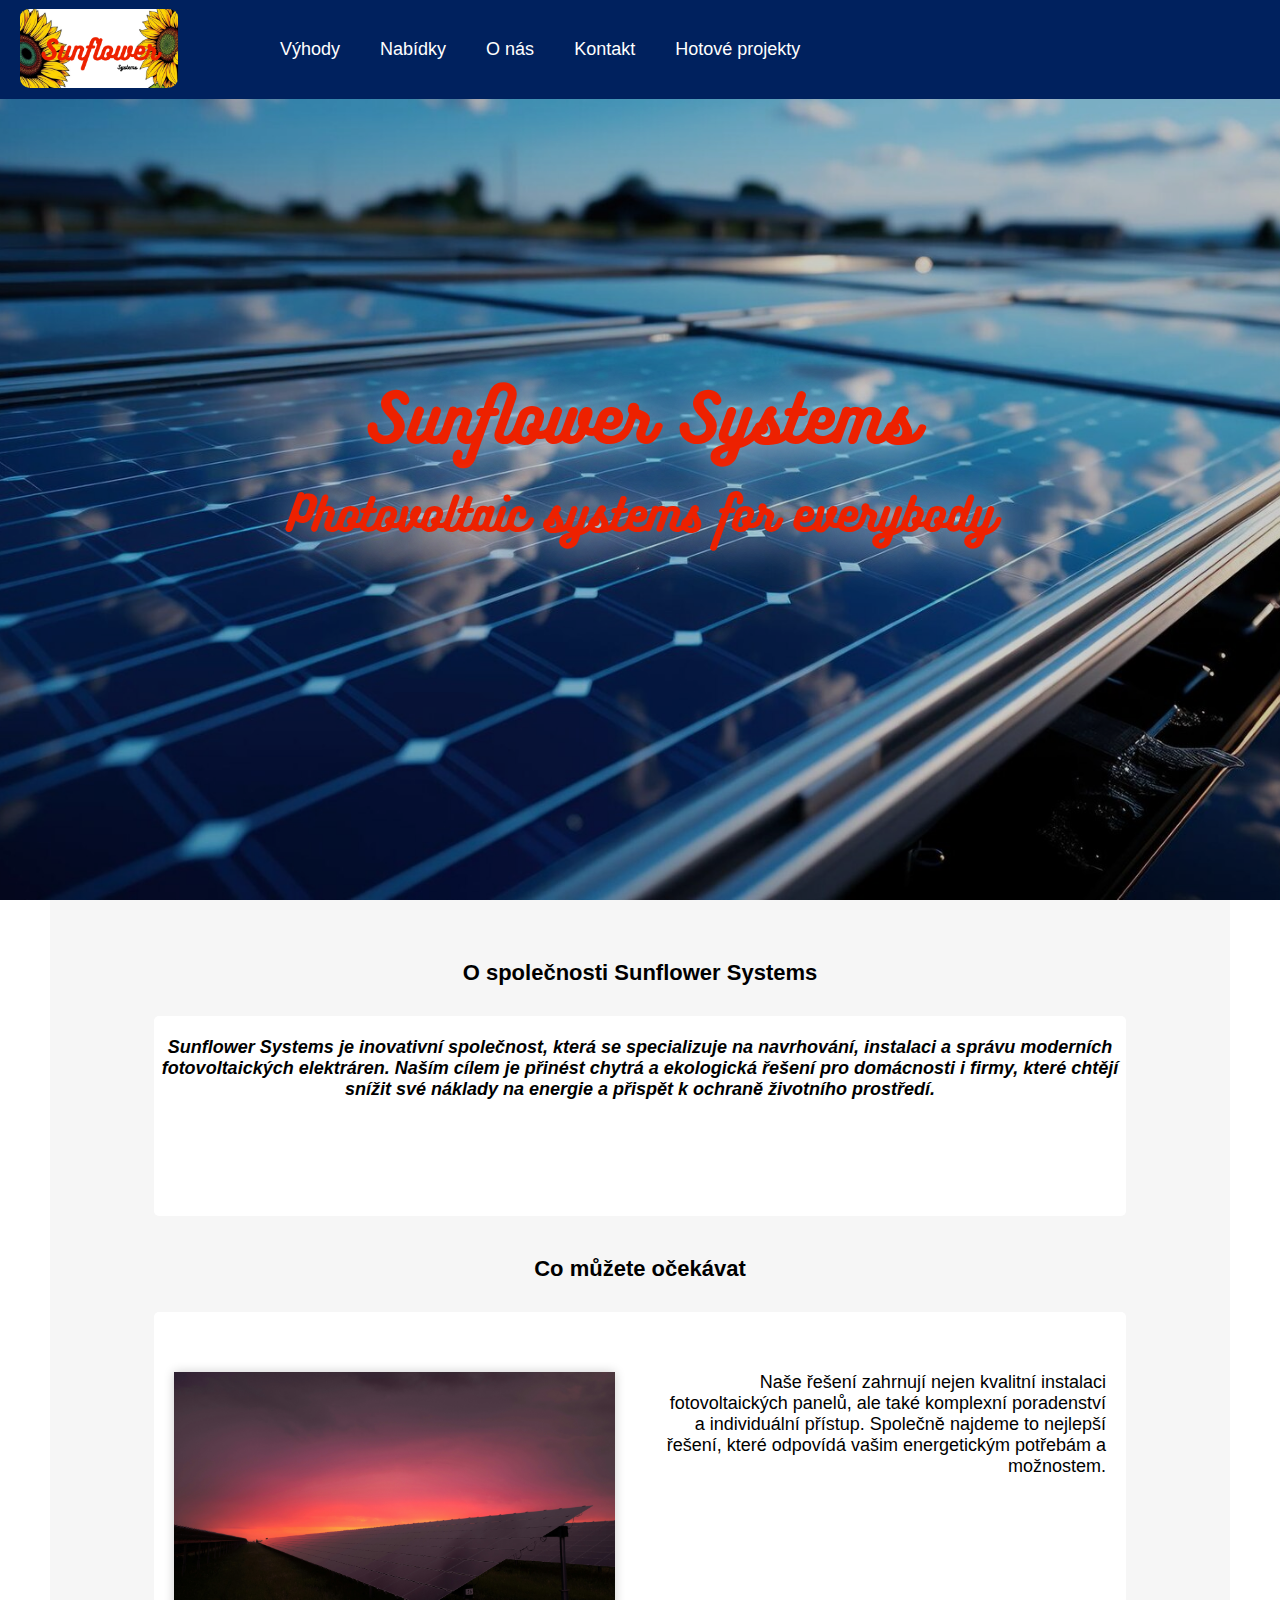
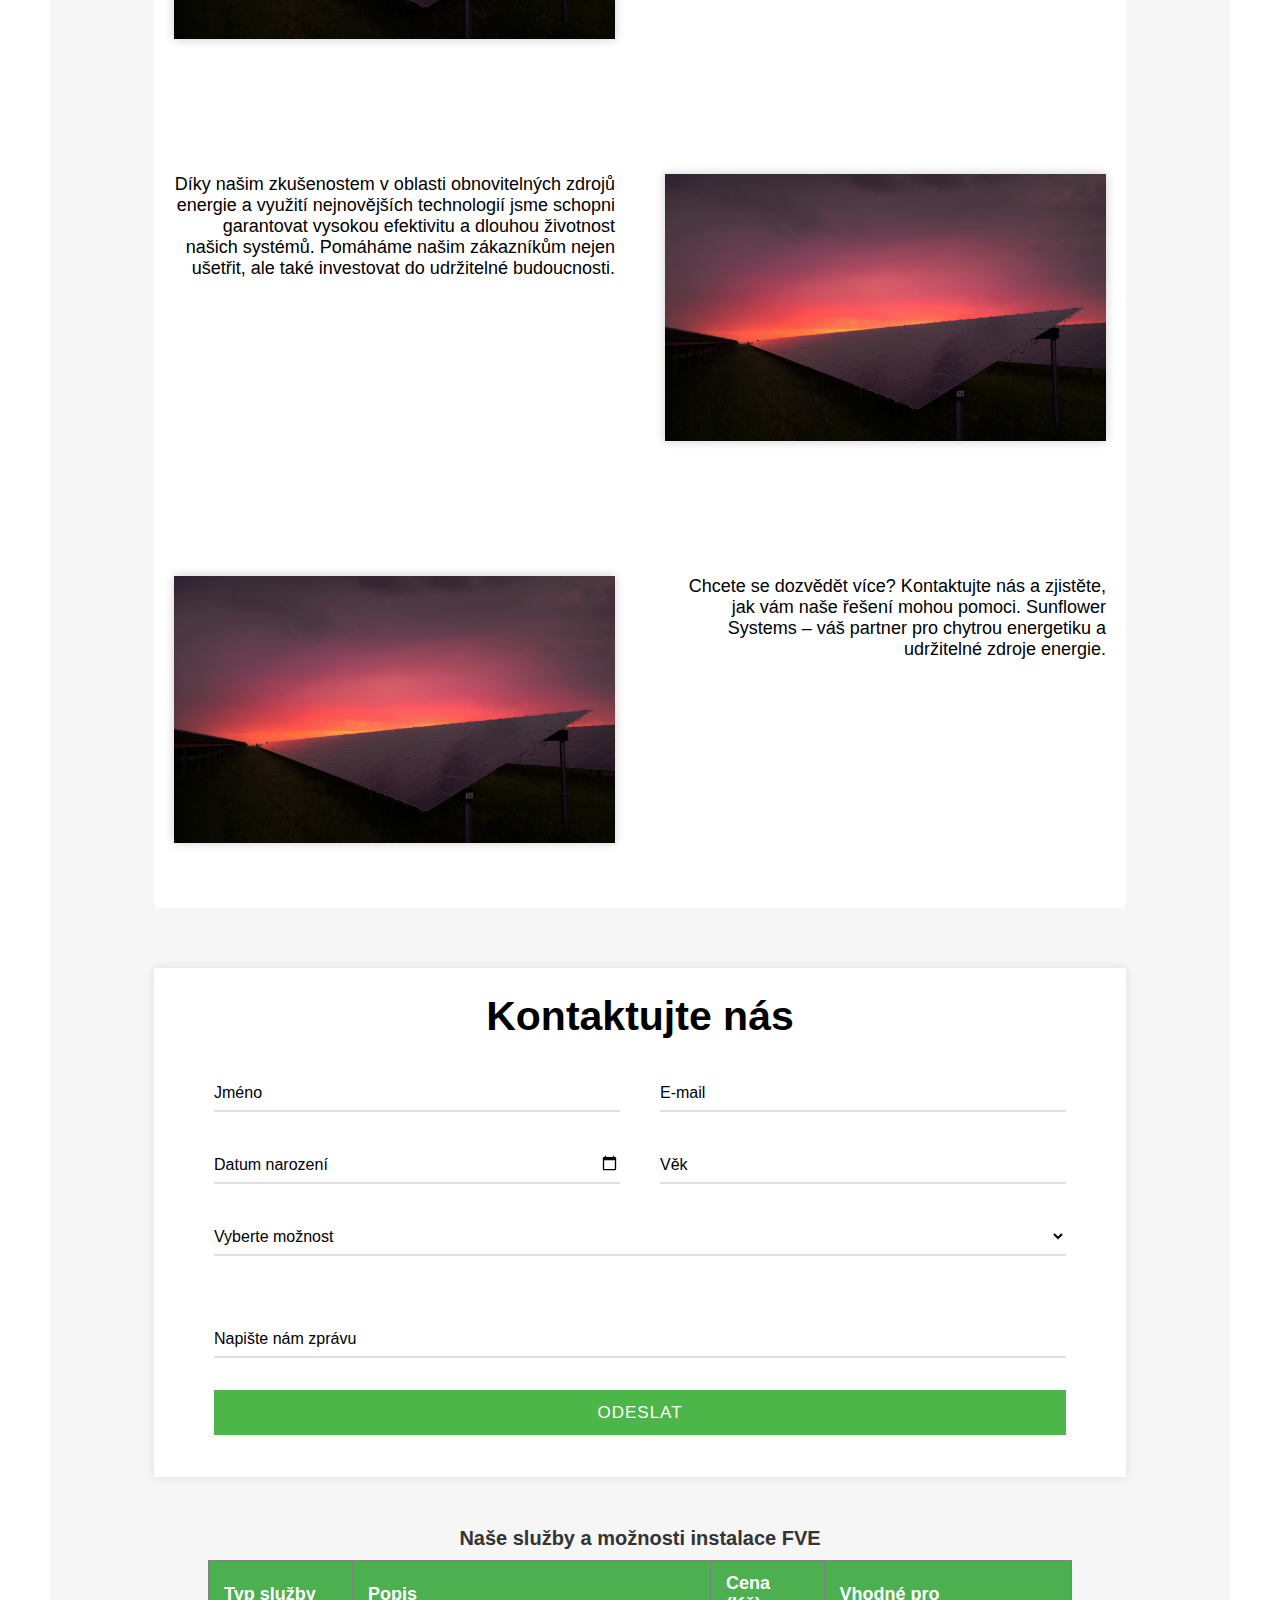
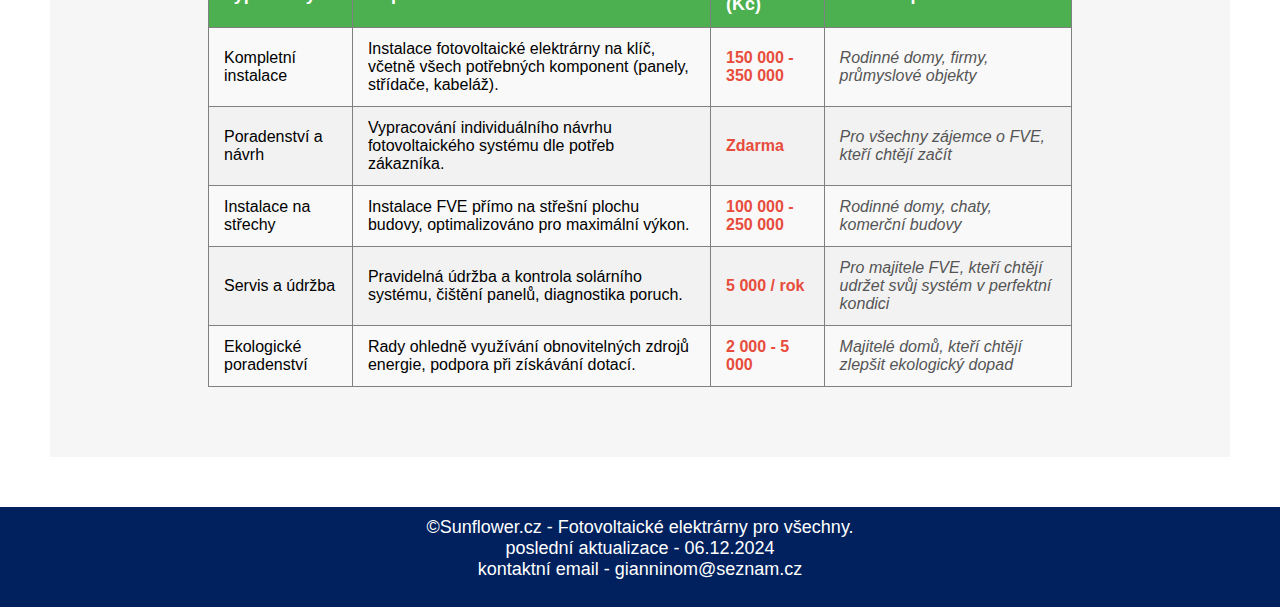
==== index.html @ 7a8575ac "first commit" ====
<!DOCTYPE html>
<html lang="en">
<head>
    <meta charset="UTF-8">
    <meta name="viewport" content="width=device-width, initial-scale=1.0">
    <link rel="stylesheet" href="style.css">
    <script src="script.js"></script>
    <title>Sunflower systems</title>
</head>
<body>
<header>
    <nav>
        <div id="company">
            <div id="logo">
                <a href="index.html"><img src="images/company_logo.png" alt="Sunflower systems logo společnosti"></a>
            </div>
        </div>
    
        <input type="checkbox" id="menu-toggle" />
        <label for="menu-toggle" class="hamburger">&#9776;</label>
        
        <div id="menu">
            <ul>
                <li><a href="advantages.html">Výhody</a></li>
                <li><a href="offers.html">Nabídky</a></li>
                <li><a href="about_us.html">O nás</a></li>
                <li><a href="contact_us.html">Kontakt</a></li>
                <li><a href="projects.html">Hotové projekty</a></li>
            </ul>
        </div>
    </nav>
</header>


<div id="hero">
    <div class="overlay"><img src="images/solar_plant_02.jpg" alt="Obrázek fotovoltaické elektrárny pro pozadí stránky"></div>
    <div class="introduction">
        <h1 style="font-family: 'Bukhari Script'; font-weight: lighter;">Sunflower Systems</h1>
        <h2 style="font-family: 'Bukhari Script'; font-weight: lighter;">Photovoltaic systems for everybody</h2>
    </div>
</div>

<div id="main-content">
    <h2>O společnosti Sunflower Systems</h2>
    <section id="basic-info">
        <br>
        <p><i><strong>Sunflower Systems je inovativní společnost, která se specializuje na navrhování, instalaci a správu moderních fotovoltaických elektráren. Naším cílem je přinést chytrá a ekologická řešení pro domácnosti i firmy, které chtějí snížit své náklady na energie a přispět k ochraně životního prostředí.</strong></i></p>
    </section>

    <h2>Co můžete očekávat</h2>
    <section class="basic-info-container">

        <div class="box">
            <img src="images/solar_plant.jpg" alt="Fotovoltaická elektrárna v provozu">
        </div>
        <div class="box">
            <p>Naše řešení zahrnují nejen kvalitní instalaci fotovoltaických panelů, ale také komplexní poradenství a individuální přístup. Společně najdeme to nejlepší řešení, které odpovídá vašim energetickým potřebám a možnostem.</p>
        </div>
    
        <div class="box">
            <p>Díky našim zkušenostem v oblasti obnovitelných zdrojů energie a využití nejnovějších technologií jsme schopni garantovat vysokou efektivitu a dlouhou životnost našich systémů. Pomáháme našim zákazníkům nejen ušetřit, ale také investovat do udržitelné budoucnosti.</p>
        </div>
        <div class="box">
            <img src="images/solar_plant.jpg" alt="Detailní pohled na solární panely">
        </div>
    
        <div class="box">
            <img src="images/solar_plant.jpg" alt="Instalace fotovoltaických panelů">
        </div>
        <div class="box">
            <p>Chcete se dozvědět více? Kontaktujte nás a zjistěte, jak vám naše řešení mohou pomoci. Sunflower Systems – váš partner pro chytrou energetiku a udržitelné zdroje energie.</p>
        </div>
    </section>
    
    
    <section id="contact-us-form">
        <div class="contact-us-container">
            <div class="text">
                Kontaktujte nás
            </div>
            <form action="#">
                <div class="form-row">
                    <div class="input-data">
                        <input type="text" required id="name">
                        <div class="underline"></div>
                        <label for="name">Jméno</label>
                    </div>
                    <div class="input-data">
                        <input type="email" required id="email">
                        <div class="underline"></div>
                        <label for="email">E-mail</label>
                    </div>
                </div>
                <div class="form-row">
                    <div class="input-data">
                        <input type="date" required id="date">
                        <div class="underline"></div>
                        <label for="date">Datum narození</label>
                    </div>
                    <div class="input-data">
                        <input type="number" min="0" step="1" oninput="validity.valid||(value='');" required id="age">
                        <div class="underline"></div>
                        <label for="age">Věk</label>
                    </div>
                </div>
                <div class="form-row">
                    <div class="input-data">
                        <select id="options" required>
                            <option value="" disabled selected></option>
                            <option value="RD">Rodinný dům</option>
                            <option value="F">Firma</option>
                            <option value="BD">Bytový dům</option>
                            <option value="O">Obec</option>
                        </select>
                        <div class="underline"></div>
                        <label for="options">Vyberte možnost</label>
                    </div>
                </div>
                <div class="form-row">
                    <div class="input-data textarea">
                        <textarea rows="8" cols="80" required id="text" name="text"></textarea>
                        <br />
                        <div class="underline"></div>
                        <label for="text">Napište nám zprávu</label>
                        <br />
                    </div>
                </div>
                <div class="form-row submit-btn">
                    <div class="input-data">
                        <div class="inner"></div>
                        <input type="submit" value="Odeslat">
                    </div>
                </div>
            </form>
        </div>
    </section>    
    <table border="1">
        <caption>Naše služby a možnosti instalace FVE</caption>
        <thead>
          <tr>
            <th>Typ služby</th>
            <th>Popis</th>
            <th>Cena (Kč)</th>
            <th>Vhodné pro</th>
          </tr>
        </thead>
        <tbody>
          <tr>
            <td>Kompletní instalace</td>
            <td>Instalace fotovoltaické elektrárny na klíč, včetně všech potřebných komponent (panely, střídače, kabeláž).</td>
            <td>150 000 - 350 000</td>
            <td>Rodinné domy, firmy, průmyslové objekty</td>
          </tr>
          <tr>
            <td>Poradenství a návrh</td>
            <td>Vypracování individuálního návrhu fotovoltaického systému dle potřeb zákazníka.</td>
            <td>Zdarma</td>
            <td>Pro všechny zájemce o FVE, kteří chtějí začít</td>
          </tr>
          <tr>
            <td>Instalace na střechy</td>
            <td>Instalace FVE přímo na střešní plochu budovy, optimalizováno pro maximální výkon.</td>
            <td>100 000 - 250 000</td>
            <td>Rodinné domy, chaty, komerční budovy</td>
          </tr>
          <tr>
            <td>Servis a údržba</td>
            <td>Pravidelná údržba a kontrola solárního systému, čištění panelů, diagnostika poruch.</td>
            <td>5 000 / rok</td>
            <td>Pro majitele FVE, kteří chtějí udržet svůj systém v perfektní kondici</td>
          </tr>
          <tr>
            <td>Ekologické poradenství</td>
            <td>Rady ohledně využívání obnovitelných zdrojů energie, podpora při získávání dotací.</td>
            <td>2 000 - 5 000</td>
            <td>Majitelé domů, kteří chtějí zlepšit ekologický dopad</td>
          </tr>
        </tbody>
      </table>
</div>

<footer>
    <p>
        ©Sunflower.cz - Fotovoltaické elektrárny pro všechny. <br>
        poslední aktualizace - 06.12.2024 <br>
        kontaktní email - gianninom@seznam.cz <br>
    </p>
</footer>
</body>
</html>
---- style.css ----
*{
    margin: 0;
    padding: 0;
    box-sizing: border-box;
    outline: none;
    font-family: Arial, Helvetica, sans-serif;
    font-size: 18px;
    /* border: 1px indianred dotted; */
}

body{
    display: flex;
    flex-direction: column;
}

@font-face {
    font-family: 'Bukhari Script';  /* Name to use in CSS */
    src: url('BukhariScript.ttf') format('truetype');  /* Path to the font file */
    font-weight: normal;  /* Define weight */
    font-style: normal;   /* Define style */
}

@media (max-width: 700px) {
    *{
        font-size: 16px;
    }
}

a,
a:visited,
a:hover,
a:active {
    color: inherit;
    text-decoration: none;
}

h1{
    font-size: 40px;
    margin-top: 2vh;
}
h2{
    font-size: 22px;
    margin-top: 10px;
}

/* Navbar */
/* ------------------------------------------------------------ */


nav {
    height: 11vh;
    width: 100vw;
    background-color: #00215E;
    color: #fff;
    display: grid;
    grid-template-columns: 1fr 5fr;
    align-items: center;
    left: 0;
    top: 0;
    position: fixed;
    z-index: 10;
    text-align: center;
    padding: 0 20px;
}

#logo img {
    max-height: 9vh;
    border-radius: 10px;
    padding-top: 2px;
}

#company {
    display: flex;
    align-items: center;
    gap: 15px;
    width: 250px;
}

#menu-toggle {
    display: none;
}

.hamburger {
    display: none;
    font-size: 2rem;
    cursor: pointer;
    margin-left: auto;
}

#menu ul {
    display: flex;
    gap: 20px;
    list-style-type: none;
    margin: 0;
    padding: 0;
}

#menu ul li {
    padding: 10px;
    cursor: pointer;
}

#menu ul li:hover {
    color: #ed2100;
}








/* Mobile responsive menu styling */
/* ------------------------------------------------------------ */

@media (max-width: 768px) {
    .hamburger {
        display: block;
    }

    #menu {
        display: none;
        width: 100%;
        position: absolute;
        top: 11vh;
        left: 0;
        background-color: #0056a6;
    }

    #menu ul {
        flex-direction: column;
        align-items: center;
        padding: 0;
    }

    #menu ul li {
        padding: 15px 0;
        width: 100%;
        text-align: center;
    }

    #menu-toggle:checked + .hamburger + #menu {
        display: block;
    }
}







/* Hero */
/* ------------------------------------------------------------ */

#hero {
    display: flex;
    justify-content: center;
    align-items: center;
    width: 100%;
    max-width: 100%;
    height: 100vh;
    position: fixed;
    z-index: 1;
    text-align: center;
    max-width: 100vw;
}

.overlay{
    position: absolute;
    top: 0;
    left: 0;
    width: 100%;
    height: 100vh;
    z-index: -1;
}

.overlay img{
    width: 100%;
    height: 100%;
    object-fit: cover;
    filter: brightness(80%);
}

.introduction h1{
    font-size: 3.5rem;
    color: #ed2100;
    text-shadow: 2px 2px 50px #fff;
}

.introduction h2{
    font-size: 2.5rem;
    color: #ed2100;
    text-shadow: 2px 2px 50px #fff;
}

@media (max-width: 700px) {
    .introduction{
        font-size: 2.5rem;
    }

}









/* Main Content */
/* ------------------------------------------------------------ */


#main-content{
    display: flex;
    height: auto;
    max-width: 100%;
    background: #f6f6f6;
    z-index: 5;
    top: 100vh;
    padding: 50px;
    margin: 50px;
    margin-top: 100vh;
    align-items: center;
    justify-content: center;
    text-align: center;
    flex-direction: column;
    border-radius: 0px;
}

#main-content section{
    margin: 30px 0;
    width: 90%;
    max-width: 90%;
    min-height: 200px;
    border-radius: 5px;
}

section img {
    max-width: 100%;
    height: auto;
    box-shadow: 0 0 10px rgba(0,0,0,0.2);
}

.basic-info-container {
    display: flex;
    flex-wrap: wrap;
    gap: 10px;
    max-width: 500px;
    background-color: #fff;
}

#basic-info{
    background-color: #fff;
}

.box {
    flex: 1 1 calc(50% - 10px);
    background-color: #fff;
    padding: 20px;
    margin-top: 40px;
    margin-bottom: 40px;
    box-sizing: border-box;
    text-align: right;
}

@media (max-width: 700px) {
    #main-content{
        width: 100%;
        margin: 0;
        padding: 0;
        margin-top: 100vh;
    }
    #main-content section{
        margin: 0;
        width: 98%;
        margin-bottom: 50px;
        margin-top: 20px;
    }
}









/* Contact us Form*/
/* ------------------------------------------------------------ */

#contact-us-form {
    z-index: 10;
    display: flex;
    align-items: center;
    justify-content: center;
    width: 1000px !important;
    height: auto
}

.contact-us-container {
    width: 1000px;
    background: #fff;
    padding: 25px 40px 10px 40px;
    margin: 0;
    box-shadow: 0 0 10px rgba(0, 0, 0, 0.1);
    text-align: left;
}

.contact-us-container .text {
    text-align: center;
    font-size: 41px;
    font-weight: 600;
}

.contact-us-container form .form-row {
    display: flex;
    margin: 32px 0;
    flex-wrap: wrap;
}

form .form-row .input-data {
    width: 100%;
    height: 40px;
    margin: 0 20px;
    position: relative;
    flex: 1;
    min-width: calc(50% - 40px);
}

form .form-row .textarea {
    height: 70px;
}

.input-data input,
.textarea textarea,
.input-data select,
.input-data option {
    display: block;
    width: 100%;
    height: 100%;
    border: none;
    font-size: 17px;
    border-bottom: 2px solid rgba(0, 0, 0, 0.12);
    background: none;
}

.input-data select option{
    height: auto;
    padding: 5px 0;
    font-size: 16px;
    cursor: pointer;
}

.input-data input:focus ~ label, 
.input-data select:focus ~ label, 
.textarea textarea:focus ~ label,
.input-data input:valid ~ label, 
.input-data select:valid ~ label, 
.textarea textarea:valid ~ label {
    transform: translateY(-20px);
    font-size: 14px;
    color: #255E69;
}

.textarea textarea {
    resize: none;
    padding-top: 10px;
}

.input-data label {
    position: absolute;
    pointer-events: none;
    bottom: 10px;
    font-size: 16px;
    transition: all 0.3s ease;
}

.input-data .underline {
    position: absolute;
    bottom: 0;
    height: 2px;
    width: 100%;
}

.input-data .underline:before {
    position: absolute;
    content: "";
    height: 2px;
    width: 100%;
    background: #255E69;
    transform: scaleX(0);
    transform-origin: center;
    transition: transform 0.3s ease;
}

.input-data input:focus ~ .underline:before,
.input-data select:focus ~ .underline:before,
.input-data input:valid ~ .underline:before,
.textarea textarea:focus ~ .underline:before,
.textarea textarea:valid ~ .underline:before {
    transform: scale(1);
}

.submit-btn .input-data {
    overflow: hidden;
    height: 45px !important;
    width: 25% !important;
}

.submit-btn .input-data .inner {
    height: 100%;
    width: 300%;
    position: absolute;
    background: #4CB648;
    transition: all 0.4s;
}

.submit-btn .input-data input {
    background: none;
    border: none;
    color: #fff;
    font-size: 17px;
    font-weight: 500;
    text-transform: uppercase;
    letter-spacing: 1px;
    cursor: pointer;
    position: relative;
    z-index: 2;
}

input[type=date]:required:invalid {
    color: transparent;
}

input[type=date]:focus {
    color: black !important;
}

@media (max-width: 700px) {
    .contact-us-container .text {
        font-size: 30px;
    }
    .contact-us-container form {
        padding: 10px 0 0 0;
    }
    .contact-us-container form .form-row {
        display: block;
    }
    form .form-row .input-data {
        margin: 35px 0 !important;
        min-width: 100%;
    }
    .submit-btn .input-data {
        width: 40% !important;
    }
}










/* Table */
/* ------------------------------------------------------------ */
table {
    width: 80%;
    border-collapse: collapse;
    margin: 20px auto;
    font-family: Arial, sans-serif;
}

th {
    background-color: #4CAF50;
    color: white;
    padding: 12px 15px;
    text-align: left;
    font-size: 18px;
}

td {
    background-color: #f9f9f9;
    padding: 12px 15px;
    text-align: left;
    font-size: 16px;
}

tr:nth-child(even) td {
    background-color: #f2f2f2;
}

tr:hover td {
    background-color: #ddd;
}

caption {
    font-size: 20px;
    font-weight: bold;
    margin-bottom: 10px;
    color: #333;
}

td:nth-child(3) {
    font-weight: bold;
    color: #e74c3c;
}

td:nth-child(4) {
    font-style: italic;
    color: #555;
}

/* Responsive table styles */
@media (max-width: 768px) {
    table {
        width: 80%;
    }

    thead {
        display: none;
    }

    tr {
        display: block;
        margin-bottom: 15px;
        border: 1px solid #ddd;
        border-radius: 5px;
        box-shadow: 0 4px 8px rgba(0, 0, 0, 0.1);
        overflow: hidden;
    }

    td {
        display: block;
        text-align: left;
        padding: 10px;
        font-size: 14px;
        position: relative;
    }

    td:before {
        content: attr(data-label);
        position: absolute;
        left: 10px;
        font-weight: bold;
        text-align: left;
        color: #555;
    }

    td:nth-child(3) {
        text-align: right;
    }
}








/* Footer */
/* ------------------------------------------------------------ */

footer{
    position: relative;
    bottom: 0;
    height: 100px;
    width: 100%;
    background-color: #00215E;
    z-index: 10;
    color: white;
    text-align: center;
}
footer p {
    padding-top: 10px;
}



















/* Contact us */
/* ------------------------------------------------------------ */

#contact-us {
    position: relative;
    margin-top: 10vh;
    background-color: #f6f6f6;
    width: 100%;
    min-height: 100vh;
    z-index: 5;
    display: flex;
    flex-direction: column;
    align-items: center;
    padding: 20px;
}

#contact-us section {
    background-color: #fff;
    margin: 20px;
    text-align: center;
    box-shadow: 0 0 10px rgba(0, 0, 0, 0.2);
    border-radius: 5px;
    width: 90%;
    max-width: 1000px;
}

.contact-group {
    display: flex;
    flex-wrap: wrap;
    gap: 20px;
    justify-content: center;
    padding: 20px;
}

.contact-item {
    flex: 1 1 200px;
    padding: 15px;
    box-shadow: 0 0 10px rgba(0, 0, 0, 0.1);
    border-radius: 5px;
}

#google-map {
    width: 90%;
    max-width: 1000px;
    height: 50vh;
    margin: 20px auto;
}

iframe {
    width: 100%;
    height: 100%;
    border-radius: 5px;
}

@media (max-width: 700px) {
    .contact-group {
        flex-direction: column;
        align-items: center;
        gap: 15px;
    }
    .contact-item {
        width: 100%;
        padding: 10px;
        box-shadow: none;
    }
    #contact-us section {
        box-shadow: none;
        margin: 10px 0;
    }
}









/* About us */
/* ------------------------------------------------------------ */

#about-us{
    margin-top: 10vh;
    width: 100%;
    height: 100vh;
    z-index: 5;
    padding-top: 20px;
    max-width: 100vw;
    filter: brightness(140%);
    overflow: hidden;
}

#about-us p{
    padding: 20px;
    margin-right: 25vw;
    font-weight: bold;
    background-color: #f6f6f6;
    border-radius: 5px;
    margin: 10px;
    border: 1px solid black;
}

#about-us img{
    z-index: -1;
    position: absolute;
    top: 0;
    left: 0;
    width: 100%;
    height: 120vh;
    opacity: 0.7;
}

@media (max-width: 700px) {
    #about-us{
        height: auto;
    }

    #about-us p{
        padding: 20px;
        margin-right: 0;
        font-weight: bold;
        margin-right: 10px;
    }

    #about-us img{
        display: none;
    }
}












/* Advantages */
/* ------------------------------------------------------------ */

#advantages{
    background-color: #f6f6f6;
    width: 100%;
    min-height: 100vh;
    position: relative;
    display: grid;
    grid-template-columns: 1fr 1fr 1fr;
    align-items: center;
    justify-items: center;
    padding-top: 100px;
}

.adv-div{
    text-align: center;
    box-shadow: 0 0 10px rgba(0,0,0,0.1);
    background-color: #fff;
    transition: all 0.4s ease;
    width: 26vw;
    min-height: 30vh;
    margin: 30px;
    padding: 20px;
    border-radius: 5px;
}

.adv-div-vid{
    background-color: #fff;
    text-align: center;
    box-shadow: 0 0 10px rgba(0,0,0,0.1);
    transition: all 0.4s ease;
    width: 78vw;
    height: 80vh;
    margin: 30px;
    padding: 20px;
    grid-column: span 3;
    border-radius: 5px;
}

.adv-div-vid iframe{
    max-width: 100%;
    max-height: 100%;
}

.adv-div img{
    width: 100%;
    height: auto;
}

@media (max-width: 768px) {
    #advantages {
        grid-template-columns: 1fr;
        padding-top: 10vh;
    }

    .adv-div {
        width: 90vw;
        height: auto;
        margin: 20px;
        margin-left: 0;
    }

    .adv-div-vid {
        width: 90vw;
        height: auto;
        grid-column: span 1;
        padding: 10px;
    }

    .adv-div-vid video {
        width: 100%;
        height: auto;
    }
}








/* Offers */
/* ------------------------------------------------------------ */
#offers {
    background-color: #f6f6f6;
    width: 100%;
    min-height: 100vh;
    position: relative;
    display: grid;
    grid-template-columns: 1fr;
    align-items: center;
    justify-items: center;
    padding-top: 100px;
}

/* Nabídka */
.offer {
    text-align: center;
    box-shadow: 0 4px 10px rgba(0, 0, 0, 0.1);
    background-color: #fff;
    transition: all 0.4s ease;
    width: 80vw;
    height: auto;
    margin: 30px;
    padding: 20px;
    border-radius: 10px;
    display: grid;
    grid-template-columns: 1fr 2fr;
    grid-template-rows: auto auto auto;
    gap: 10px;
}

/* Obrázky nabídky */
.offer img {
    max-height: 200px;
    width: auto;
    border-radius: 5px;
    justify-self: center;
    align-self: start;
    box-shadow: 0 2px 5px rgba(0, 0, 0, 0.1);
}

/* Nadpis nabídky */
.offer h2 {
    grid-column: span 2;
    font-size: 24px;
    color: #4CB648;
    margin: 10px 0;
}

/* Seznam informací */
.offer ul {
    grid-column: span 2;
    list-style: none;
    padding: 0;
    margin: 10px 0;
    text-align: left;
    color: #333;
}

.offer ul li {
    margin-bottom: 5px;
    font-size: 16px;
}

.offer ul li strong {
    color: #000;
}

/* Popis nabídky */
.offer p {
    grid-column: span 2;
    text-align: left;
    font-size: 14px;
    color: #555;
    line-height: 1.6;
}

/* Tlačítko nabídky */
.offer button {
    background-color: #4CB648;
    border: none;
    color: white;
    padding: 10px 20px;
    text-align: center;
    text-decoration: none;
    display: inline-block;
    font-size: 16px;
    margin: 10px 0;
    cursor: pointer;
    border-radius: 5px;
    grid-column: span 2;
    justify-self: left;
    transition: all 0.3s ease;
}

.offer button:hover {
    background-color: #45a049;
    transform: scale(1.05);
}

/* Responzivní design pro menší zařízení */
@media (max-width: 768px) {
    #offers {
        padding-top: 50px;
    }

    .offer {
        grid-template-columns: 1fr;
        grid-template-rows: auto auto auto auto;
        height: auto;
        width: 90vw;
    }

    .offer img {
        max-width: 100%;
        height: auto;
        justify-self: center;
    }

    .offer ul {
        text-align: center;
    }

    .offer button {
        width: 70%;
    }
}








/* Projects */
/* ------------------------------------------------------------ */
#projects {
    padding: 20px;
    text-align: center;
    width: 100%;
    min-height: 100vh;
    height: auto;
    background-color: #f6f6f6;
    margin-top: 11vh;
    padding: 0px 100px;
}

.gallery {
    display: grid;
    grid-template-columns: repeat(4, 1fr); /* 4 items per row */
    gap: 15px; /* Space between items */
}

.gallery figure {
    margin: 0;
    border: 1px solid #ccc;
    border-radius: 8px;
    overflow: hidden;
    text-align: center;
    box-sizing: border-box;
    display: inline-block; /* Ensure figure size matches its content */
}

.gallery img {
    display: block; /* Prevents inline spacing issues */
    max-width: 100%;
    height: auto; /* Maintain aspect ratio */
}

.gallery figcaption {
    padding: 10px;
    font-size: 14px;
    color: #555;
    background-color: #f9f9f9;
    width: 100%; /* Match figure width */
    box-sizing: border-box;
    text-align: center;
}

/* Hover effect for interactivity */
.gallery figure:hover {
    transform: scale(1.03);
    box-shadow: 0 4px 8px rgba(0, 0, 0, 0.2);
}

/* Responsive Design: Adjust layout for smaller screens */
@media screen and (max-width: 768px) {
    .gallery {
        grid-template-columns: repeat(2, 1fr); /* 2 items per row */
    }
    #projects{
        padding: 0px 25px;
    }
}

@media screen and (max-width: 480px) {
    .gallery {
        grid-template-columns: 1fr; /* 1 item per row */
    }
    #projects{
        padding: 0px 25px;
    }
}
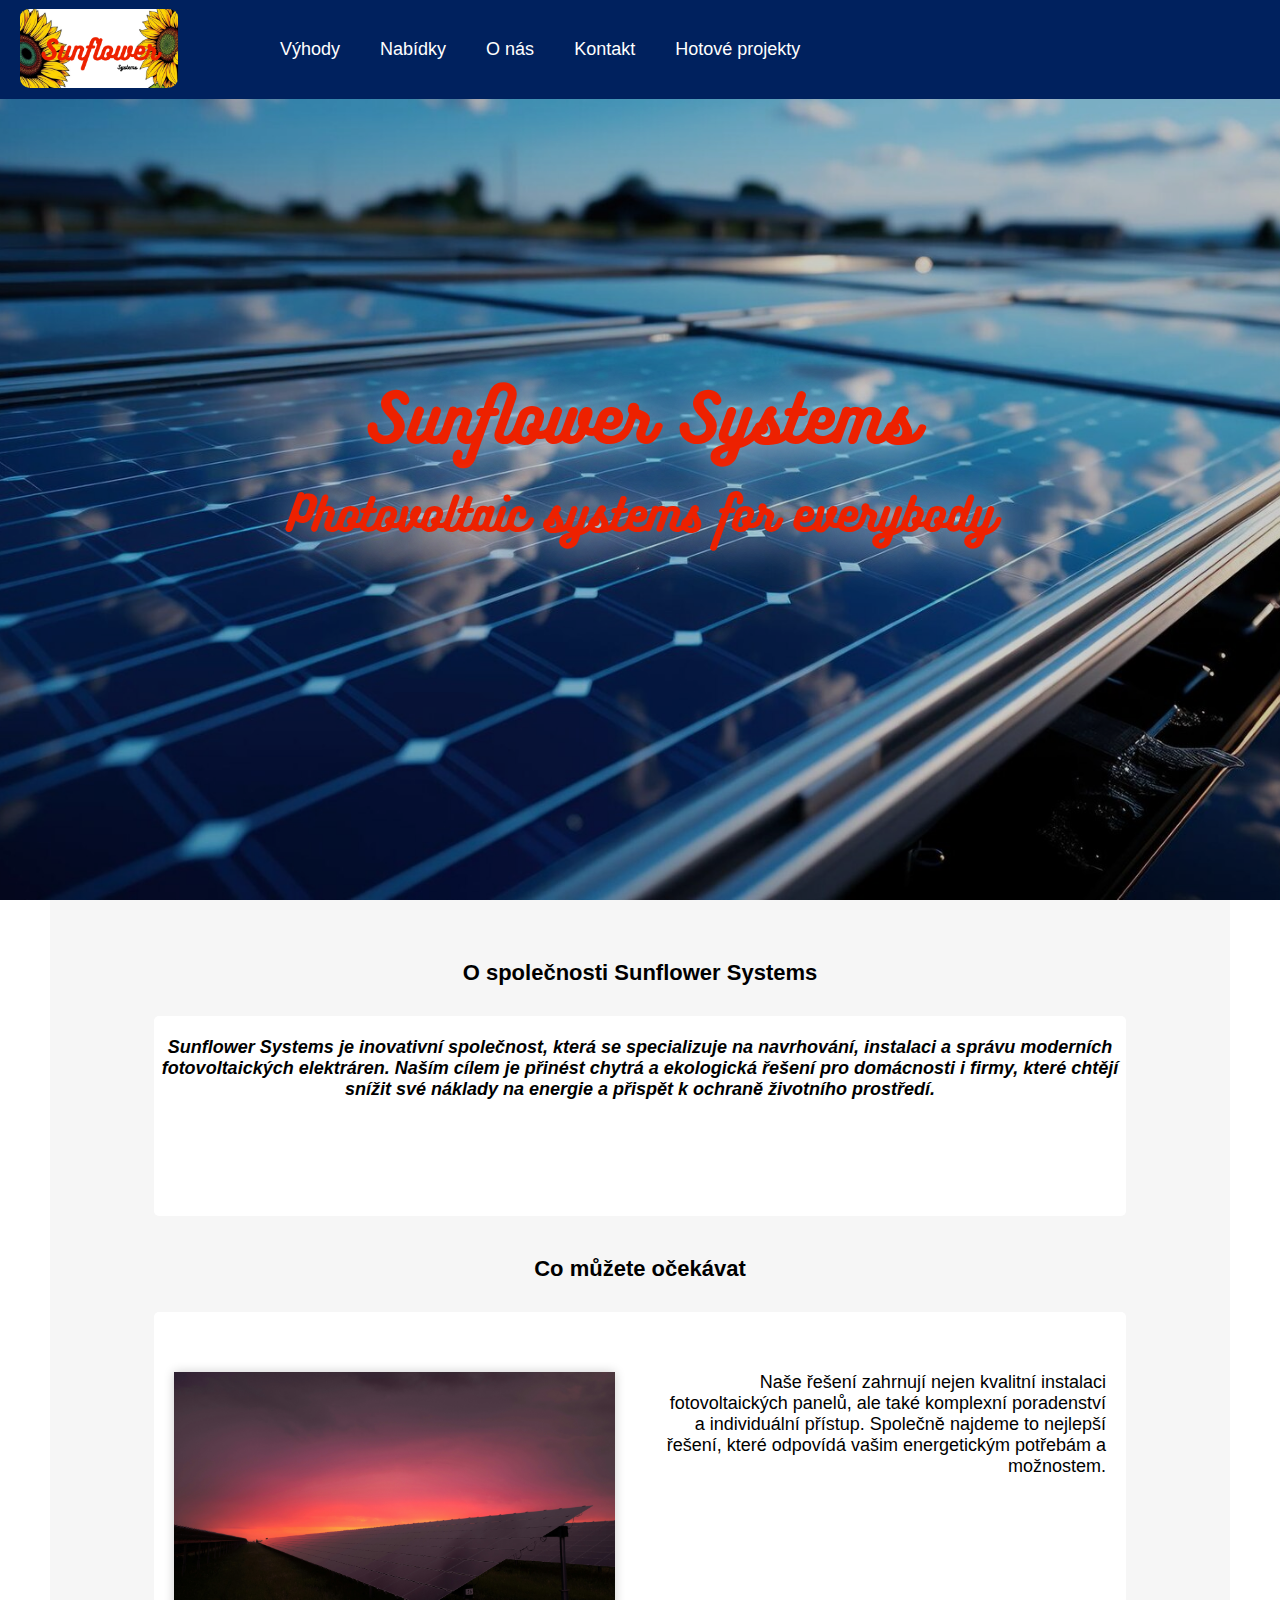
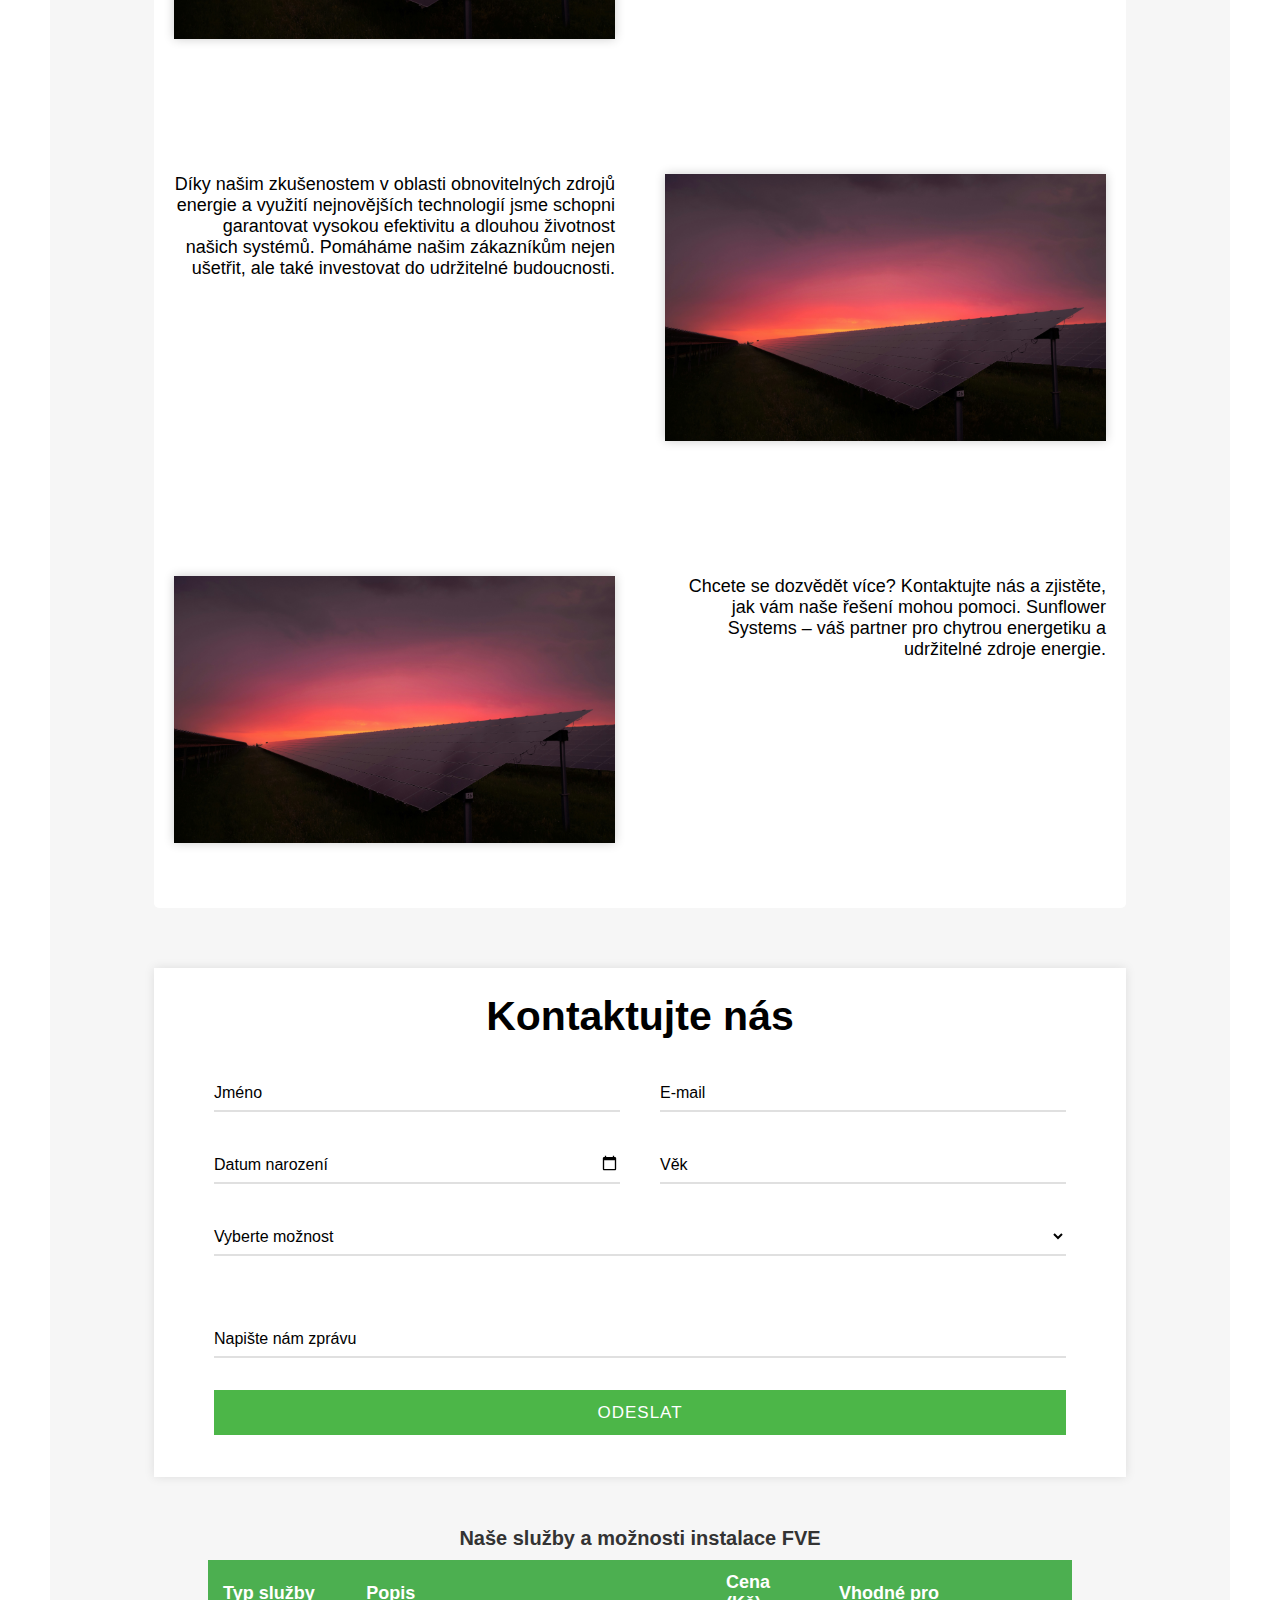
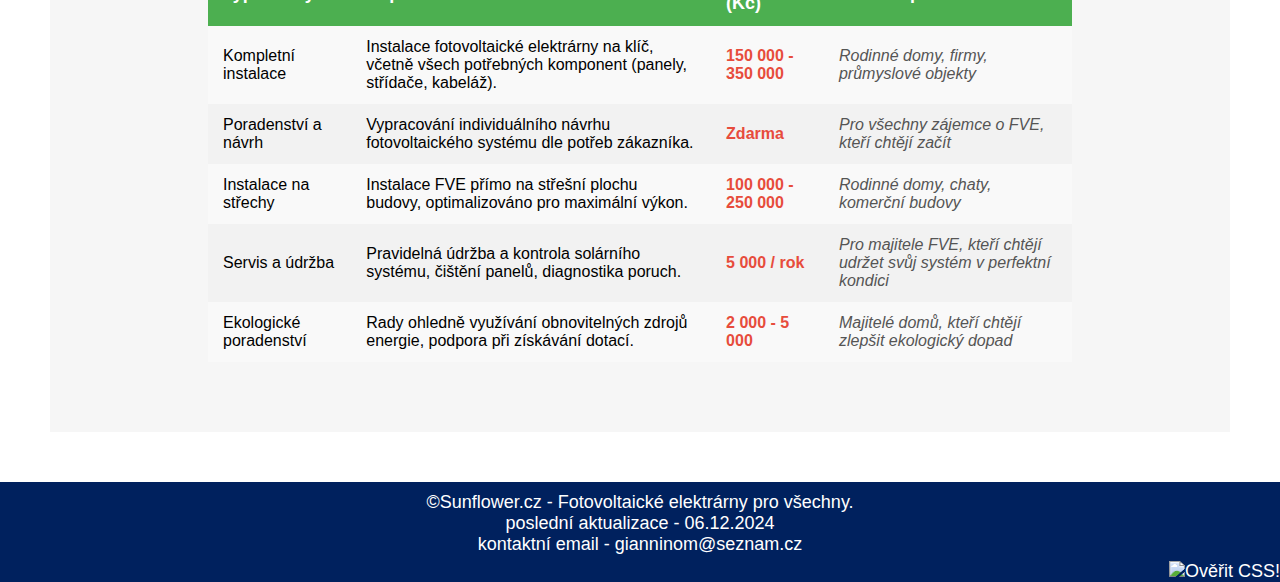
==== commit ed7bfa87: "Made changes" ====
--- a/index.html
+++ b/index.html
@@ -1,5 +1,5 @@
 <!DOCTYPE html>
-<html lang="en">
+<html lang="cs">
 <head>
     <meta charset="UTF-8">
     <meta name="viewport" content="width=device-width, initial-scale=1.0">
@@ -16,7 +16,7 @@
             </div>
         </div>
     
-        <input type="checkbox" id="menu-toggle" />
+        <input type="checkbox" id="menu-toggle">
         <label for="menu-toggle" class="hamburger">&#9776;</label>
         
         <div id="menu">
@@ -106,7 +106,7 @@
                 <div class="form-row">
                     <div class="input-data">
                         <select id="options" required>
-                            <option value="" disabled selected></option>
+                            <option value="" disabled selected>.</option>
                             <option value="RD">Rodinný dům</option>
                             <option value="F">Firma</option>
                             <option value="BD">Bytový dům</option>
@@ -119,10 +119,10 @@
                 <div class="form-row">
                     <div class="input-data textarea">
                         <textarea rows="8" cols="80" required id="text" name="text"></textarea>
-                        <br />
+                        <br>
                         <div class="underline"></div>
                         <label for="text">Napište nám zprávu</label>
-                        <br />
+                        <br>
                     </div>
                 </div>
                 <div class="form-row submit-btn">
@@ -134,7 +134,7 @@
             </form>
         </div>
     </section>    
-    <table border="1">
+    <table>
         <caption>Naše služby a možnosti instalace FVE</caption>
         <thead>
           <tr>
@@ -185,6 +185,11 @@
         poslední aktualizace - 06.12.2024 <br>
         kontaktní email - gianninom@seznam.cz <br>
     </p>
+    <a href="http://jigsaw.w3.org/css-validator/check/referer">
+        <img style="border:0;width:88px;height:31px"
+            src="http://jigsaw.w3.org/css-validator/images/vcss-blue"
+            alt="Ověřit CSS!">
+    </a>
 </footer>
 </body>
 </html>--- a/style.css
+++ b/style.css
@@ -581,6 +581,13 @@
 }
 footer p {
     padding-top: 10px;
+
+}
+footer a{
+    position: absolute;
+    right: 0;
+    bottom: 0;
+    z-index: 10;
 }
 
 
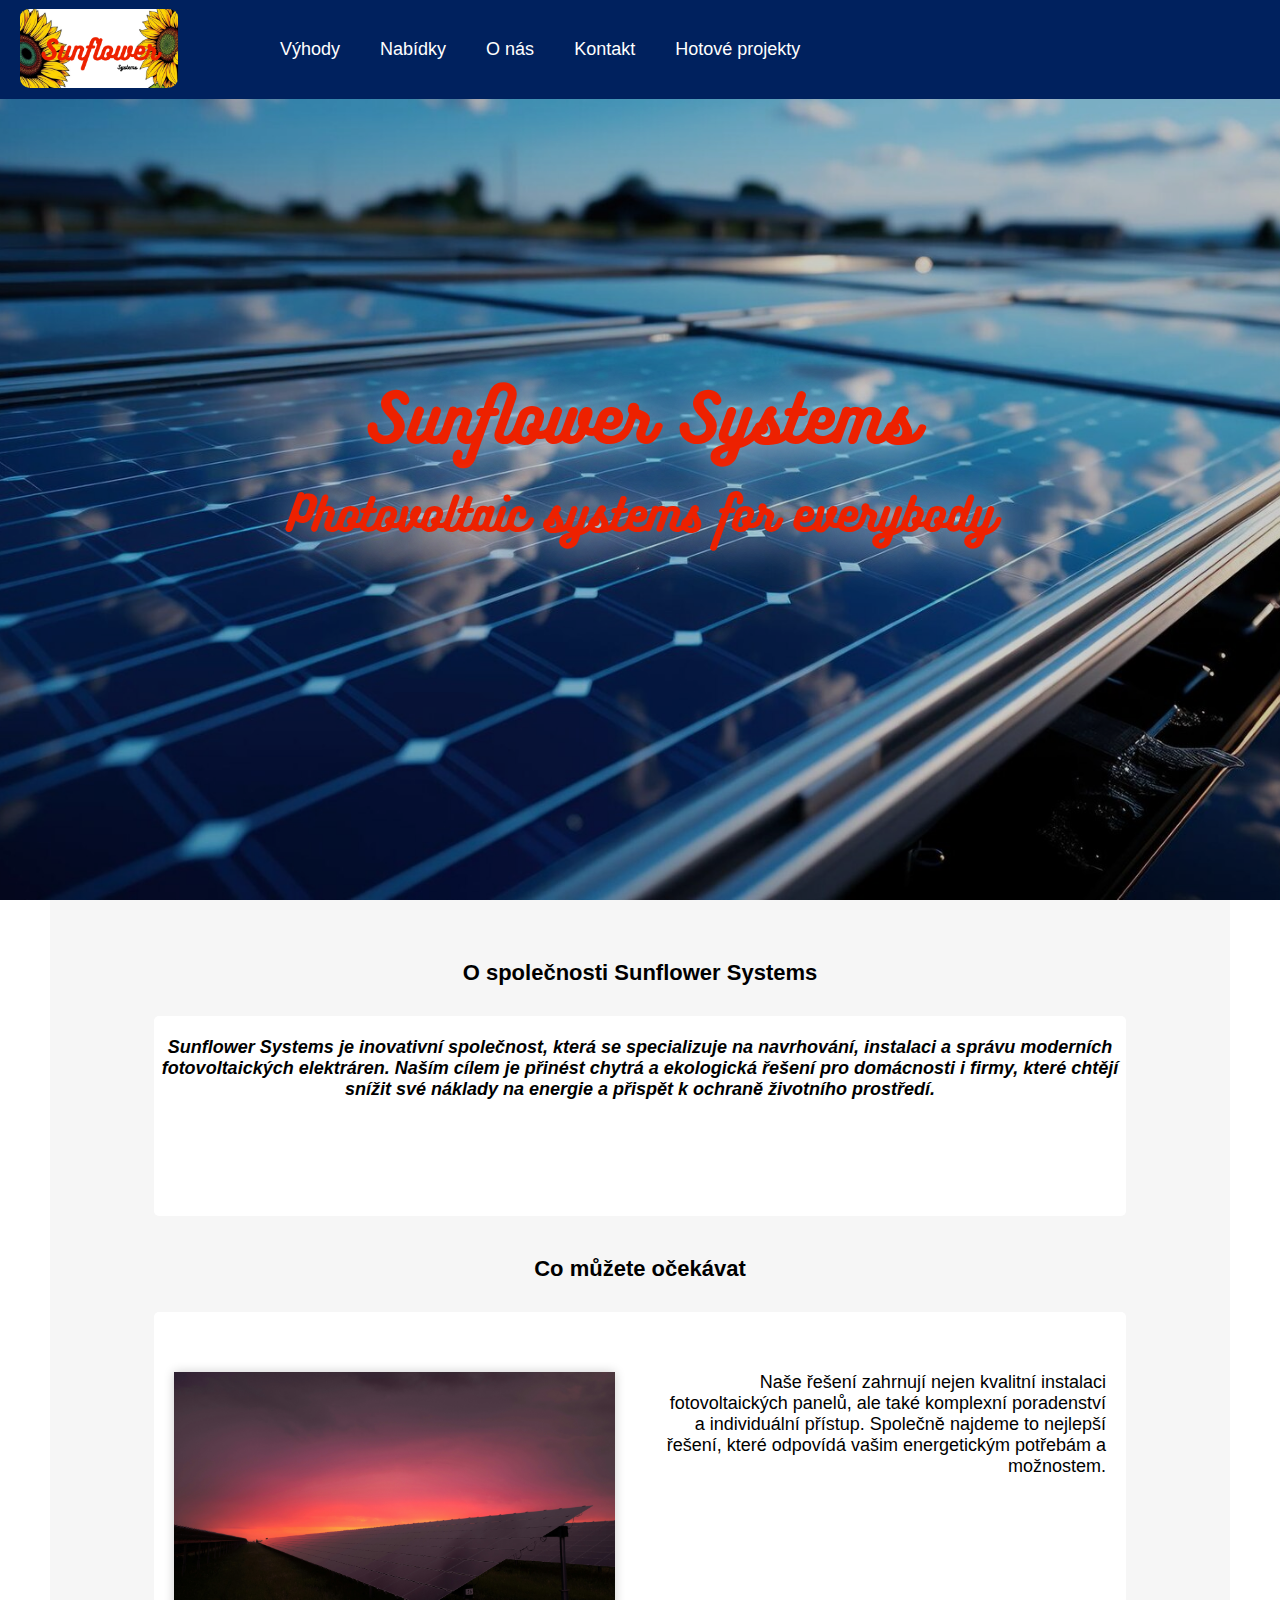
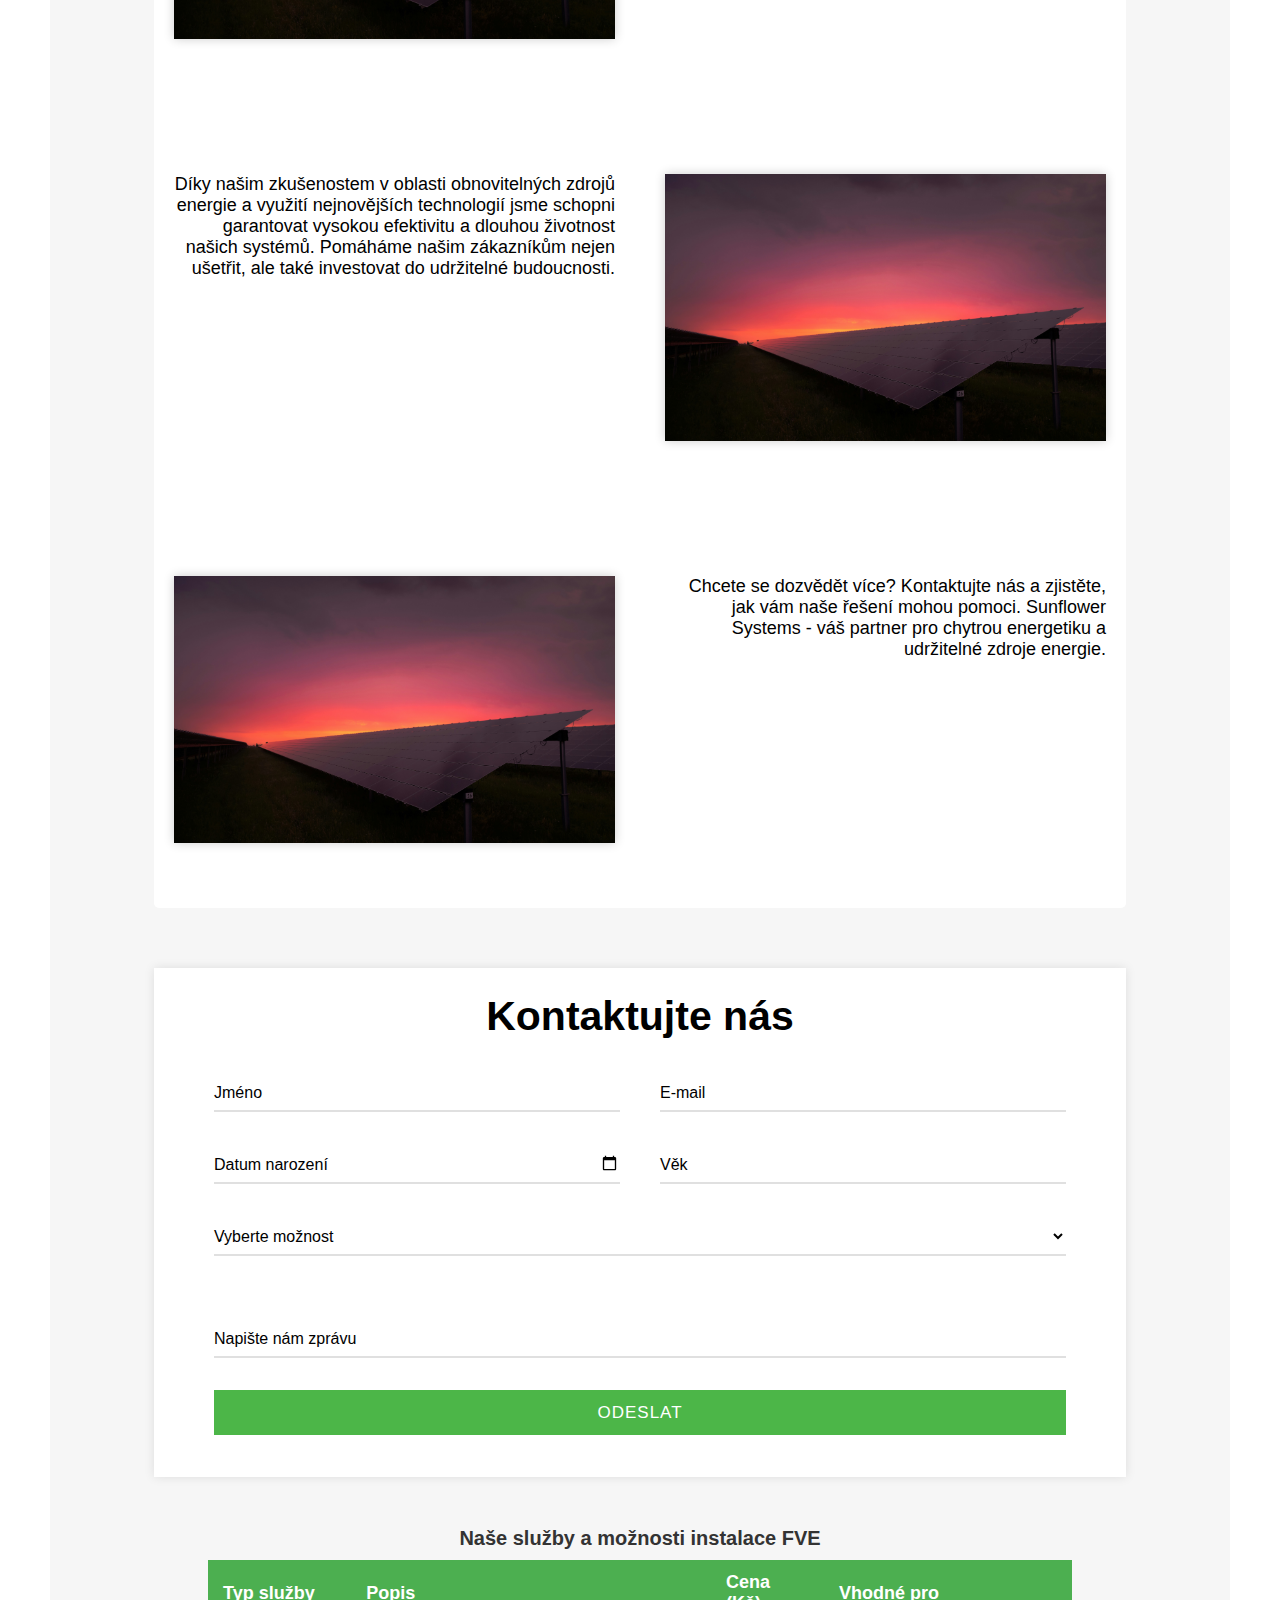
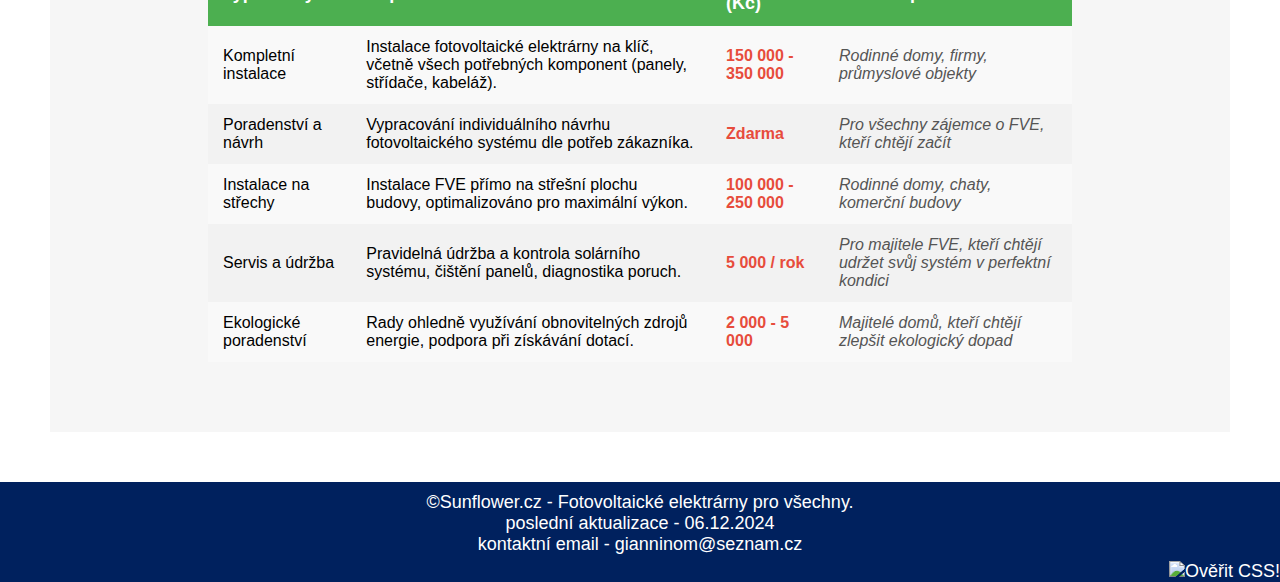
==== commit 9e89b840: "mode more changes, added validation folder with screenshots" ====
--- a/index.html
+++ b/index.html
@@ -43,12 +43,14 @@
 <div id="main-content">
     <h2>O společnosti Sunflower Systems</h2>
     <section id="basic-info">
+        <h6>O společnosti</h6>
         <br>
         <p><i><strong>Sunflower Systems je inovativní společnost, která se specializuje na navrhování, instalaci a správu moderních fotovoltaických elektráren. Naším cílem je přinést chytrá a ekologická řešení pro domácnosti i firmy, které chtějí snížit své náklady na energie a přispět k ochraně životního prostředí.</strong></i></p>
     </section>
 
     <h2>Co můžete očekávat</h2>
     <section class="basic-info-container">
+        <h6>.</h6>
 
         <div class="box">
             <img src="images/solar_plant.jpg" alt="Fotovoltaická elektrárna v provozu">
@@ -68,12 +70,13 @@
             <img src="images/solar_plant.jpg" alt="Instalace fotovoltaických panelů">
         </div>
         <div class="box">
-            <p>Chcete se dozvědět více? Kontaktujte nás a zjistěte, jak vám naše řešení mohou pomoci. Sunflower Systems – váš partner pro chytrou energetiku a udržitelné zdroje energie.</p>
+            <p>Chcete se dozvědět více? Kontaktujte nás a zjistěte, jak vám naše řešení mohou pomoci. Sunflower Systems - váš partner pro chytrou energetiku a udržitelné zdroje energie.</p>
         </div>
     </section>
     
     
     <section id="contact-us-form">
+        <h6>Formulář pro kontakt</h6>
         <div class="contact-us-container">
             <div class="text">
                 Kontaktujte nás
--- a/style.css
+++ b/style.css
@@ -41,6 +41,9 @@
 h2{
     font-size: 22px;
     margin-top: 10px;
+}
+h6{
+    display: none;
 }
 
 /* Navbar */
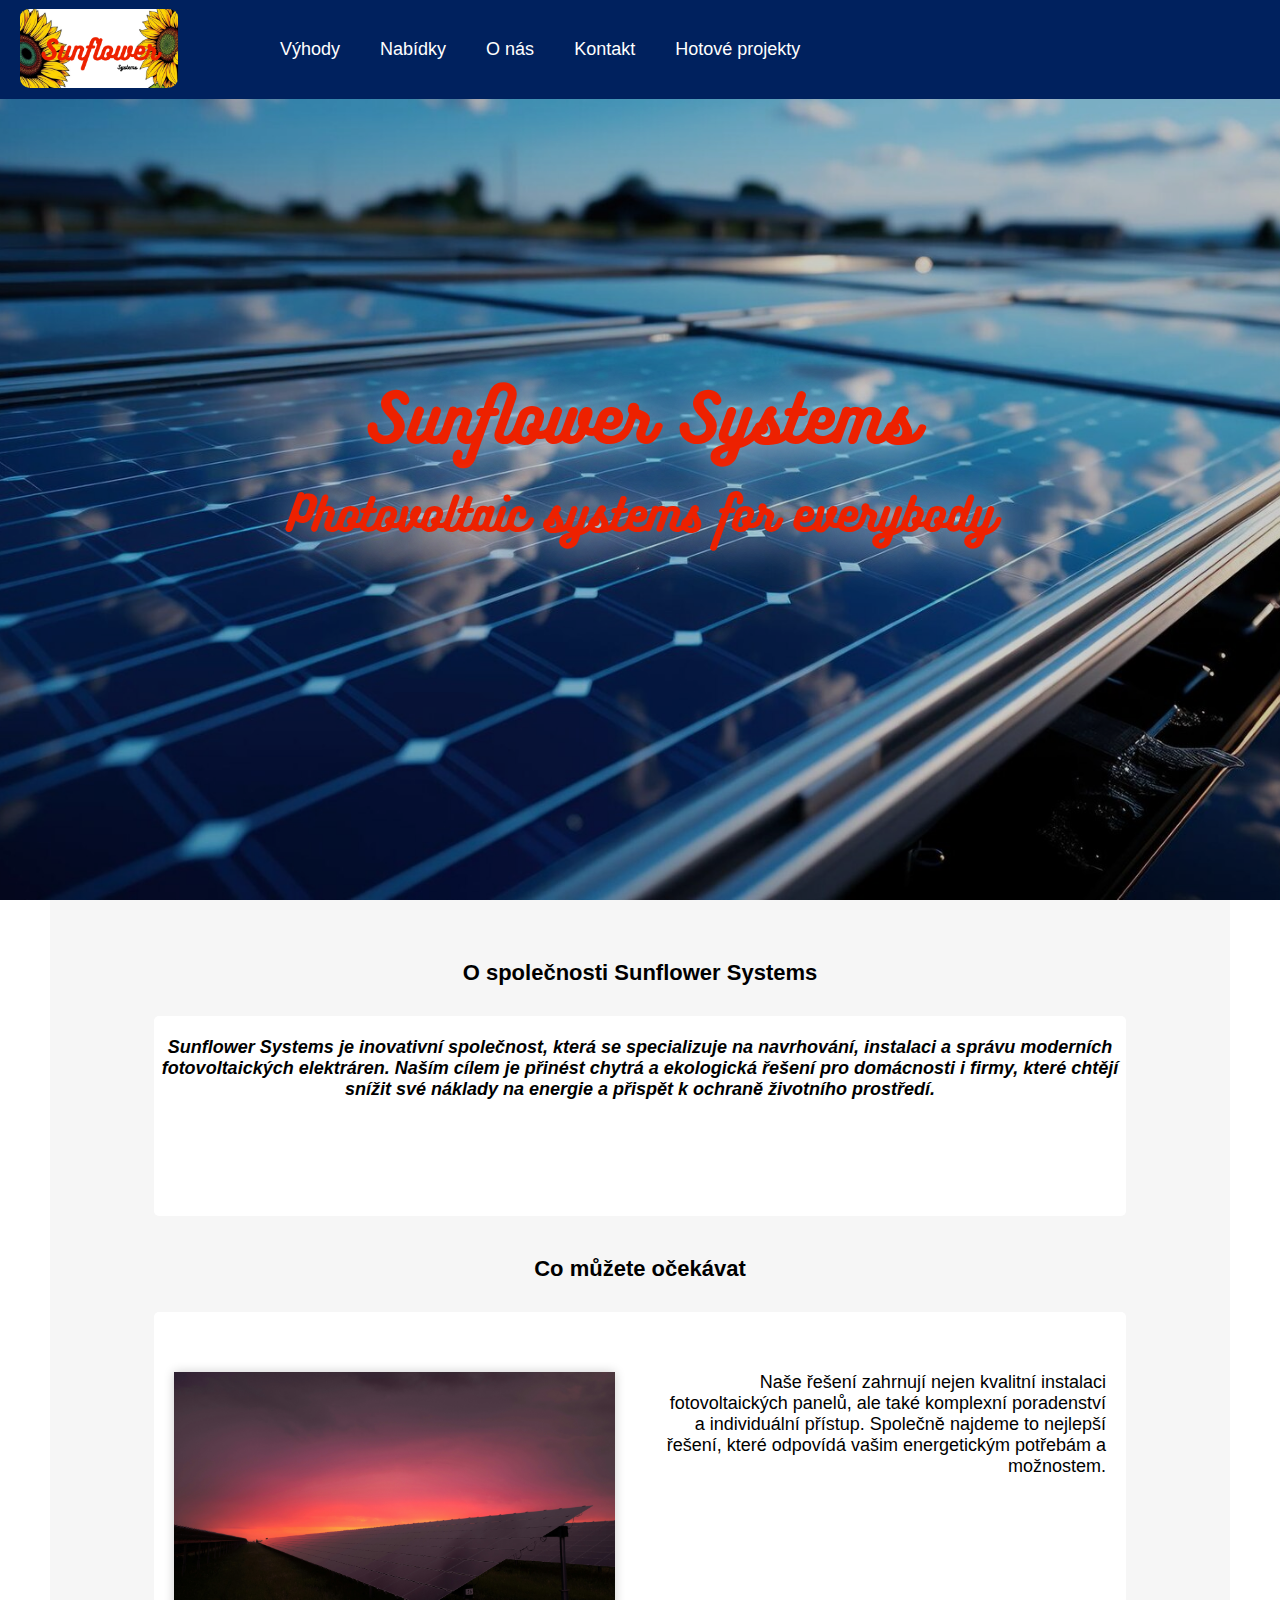
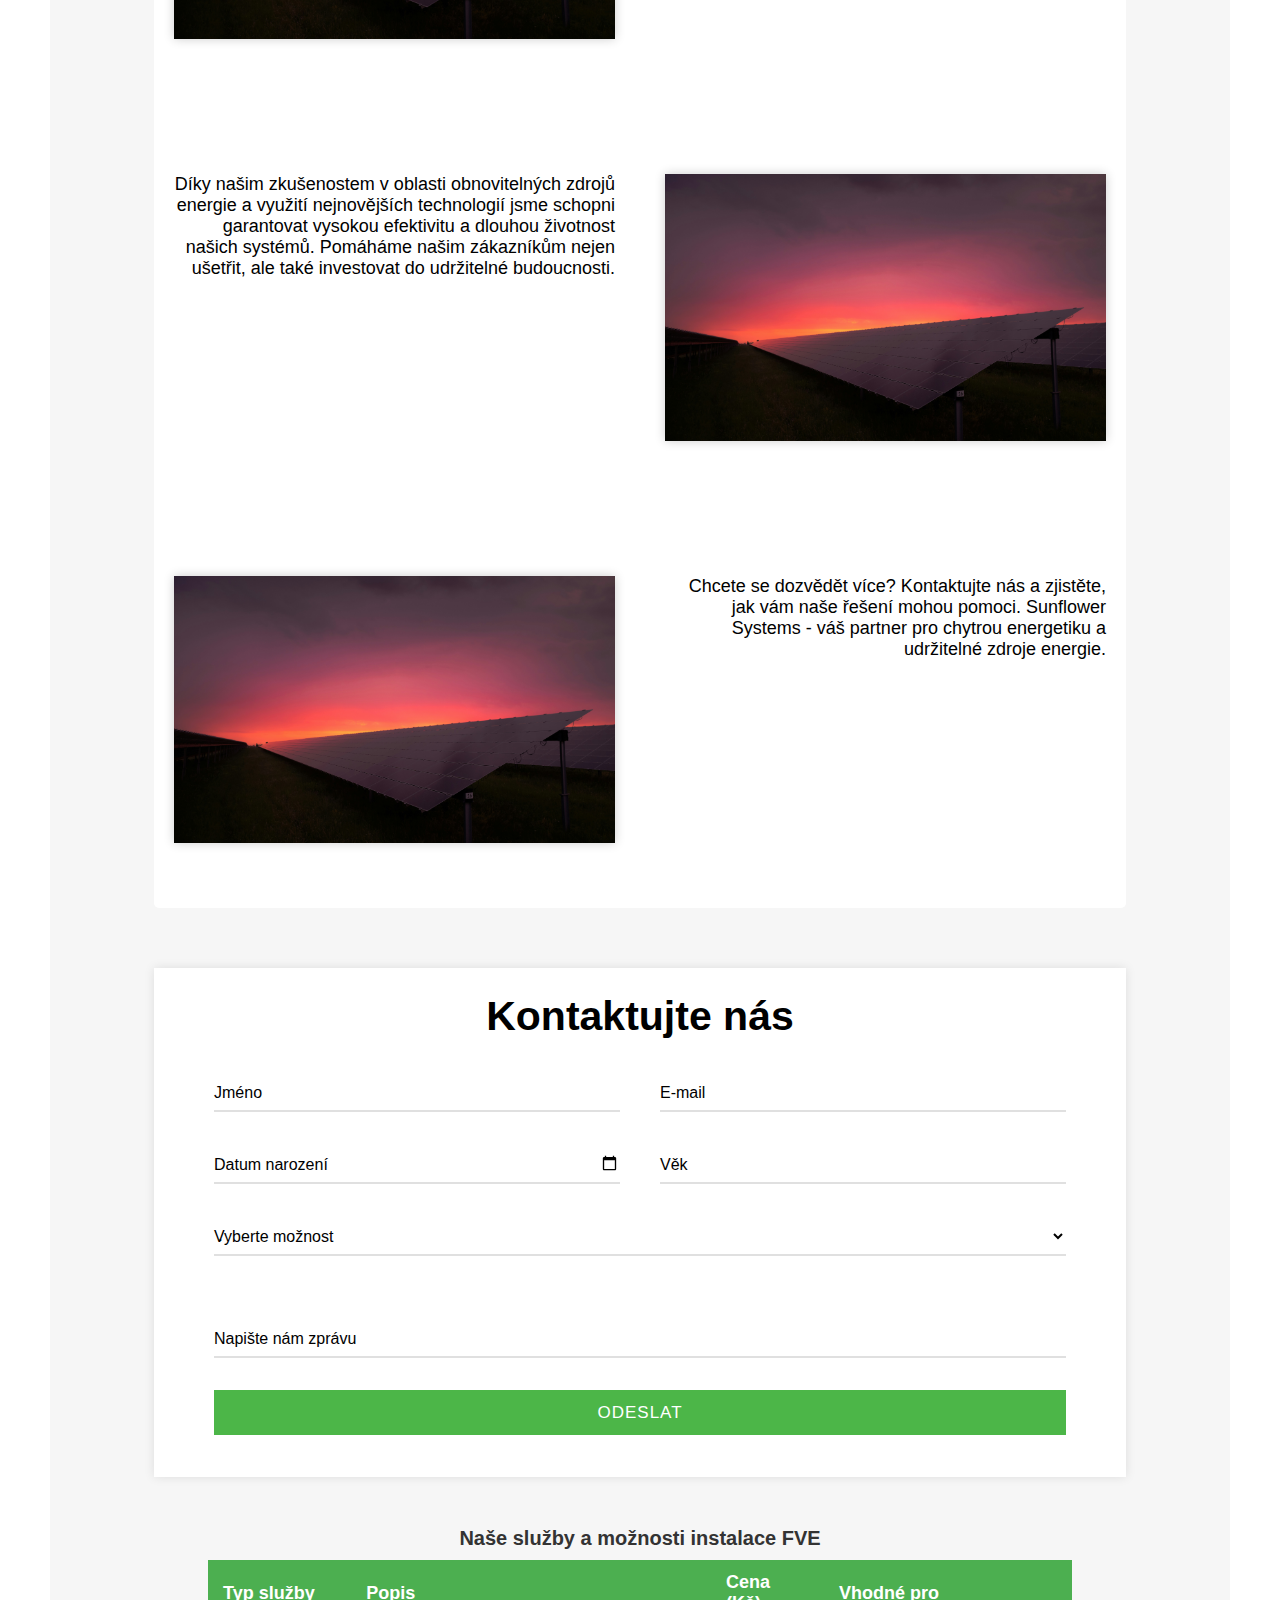
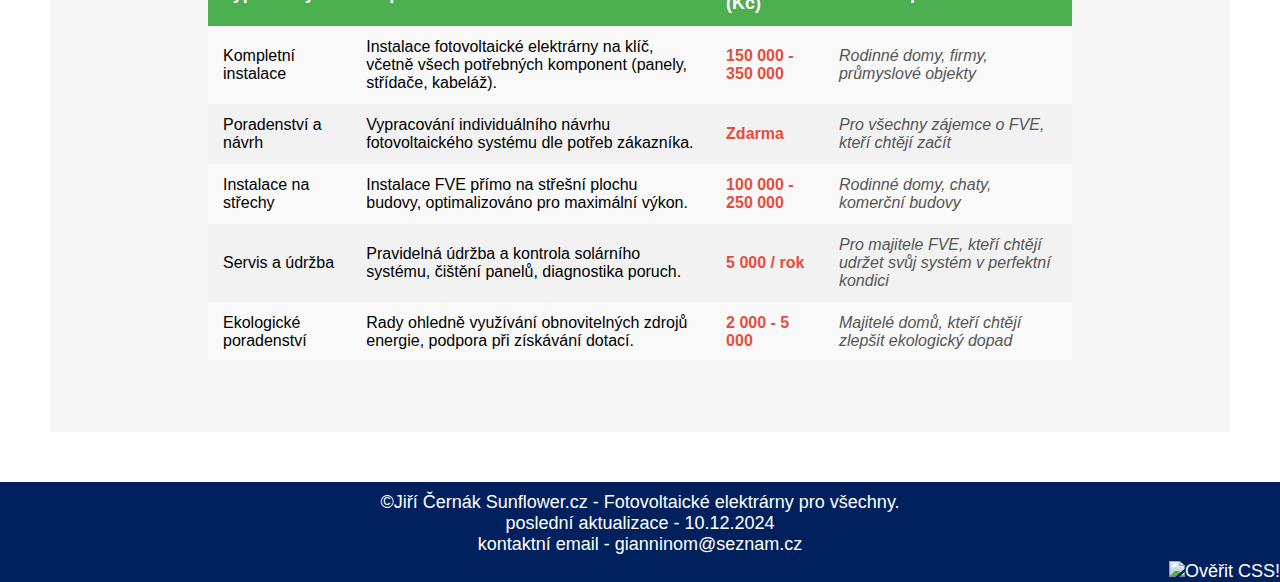
==== commit 6e0cbfca: "changed footer" ====
--- a/index.html
+++ b/index.html
@@ -4,7 +4,6 @@
     <meta charset="UTF-8">
     <meta name="viewport" content="width=device-width, initial-scale=1.0">
     <link rel="stylesheet" href="style.css">
-    <script src="script.js"></script>
     <title>Sunflower systems</title>
 </head>
 <body>
@@ -183,9 +182,9 @@
 </div>
 
 <footer>
-    <p>
-        ©Sunflower.cz - Fotovoltaické elektrárny pro všechny. <br>
-        poslední aktualizace - 06.12.2024 <br>
+    <p> 
+        ©Jiří Černák Sunflower.cz - Fotovoltaické elektrárny pro všechny. <br>
+        poslední aktualizace - 10.12.2024 <br>
         kontaktní email - gianninom@seznam.cz <br>
     </p>
     <a href="http://jigsaw.w3.org/css-validator/check/referer">
--- a/style.css
+++ b/style.css
@@ -985,8 +985,8 @@
 
 .gallery {
     display: grid;
-    grid-template-columns: repeat(4, 1fr); /* 4 items per row */
-    gap: 15px; /* Space between items */
+    grid-template-columns: repeat(4, 1fr);
+    gap: 15px;
 }
 
 .gallery figure {
@@ -996,13 +996,13 @@
     overflow: hidden;
     text-align: center;
     box-sizing: border-box;
-    display: inline-block; /* Ensure figure size matches its content */
+    display: inline-block;
 }
 
 .gallery img {
-    display: block; /* Prevents inline spacing issues */
+    display: block;
     max-width: 100%;
-    height: auto; /* Maintain aspect ratio */
+    height: auto;
 }
 
 .gallery figcaption {
@@ -1010,21 +1010,19 @@
     font-size: 14px;
     color: #555;
     background-color: #f9f9f9;
-    width: 100%; /* Match figure width */
+    width: 100%;
     box-sizing: border-box;
     text-align: center;
 }
 
-/* Hover effect for interactivity */
 .gallery figure:hover {
     transform: scale(1.03);
     box-shadow: 0 4px 8px rgba(0, 0, 0, 0.2);
 }
 
-/* Responsive Design: Adjust layout for smaller screens */
 @media screen and (max-width: 768px) {
     .gallery {
-        grid-template-columns: repeat(2, 1fr); /* 2 items per row */
+        grid-template-columns: repeat(2, 1fr);
     }
     #projects{
         padding: 0px 25px;
@@ -1033,7 +1031,7 @@
 
 @media screen and (max-width: 480px) {
     .gallery {
-        grid-template-columns: 1fr; /* 1 item per row */
+        grid-template-columns: 1fr;
     }
     #projects{
         padding: 0px 25px;
